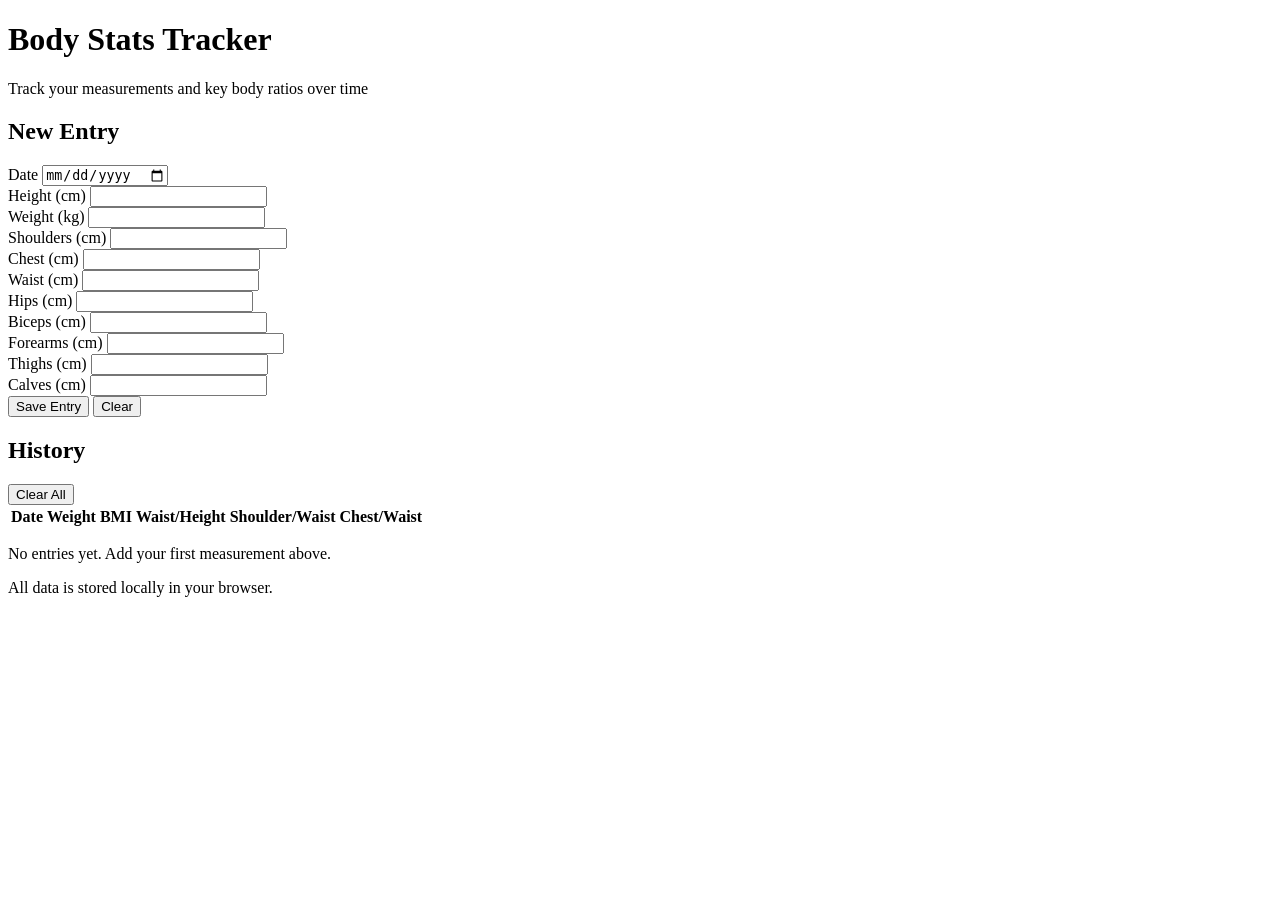
==== V-0.1 Initial Tracker/index.html @ 08870797 "Add files via upload" ====
<!DOCTYPE html>
<html lang="en">
<head>
  <meta charset="UTF-8" />
  <meta name="viewport" content="width=device-width, initial-scale=1.0" />
  <title>Body Stats Tracker</title>
  <link rel="stylesheet" href="css/style.css" />
</head>
<body>
  <div class="container">
    <header>
      <h1>Body Stats Tracker</h1>
      <p class="subtitle">Track your measurements and key body ratios over time</p>
    </header>

    <main>
      <!-- Entry Form -->
      <section class="card">
        <h2>New Entry</h2>
        <form id="entry-form">
          <div class="form-grid">
            <div class="form-group">
              <label for="date">Date</label>
              <input type="date" id="date" name="date" required />
            </div>
            <div class="form-group">
              <label for="height">Height (cm)</label>
              <input type="number" id="height" name="height" step="0.1" min="0" required />
            </div>
            <div class="form-group">
              <label for="weight">Weight (kg)</label>
              <input type="number" id="weight" name="weight" step="0.1" min="0" required />
            </div>
            <div class="form-group">
              <label for="shoulders">Shoulders (cm)</label>
              <input type="number" id="shoulders" name="shoulders" step="0.1" min="0" />
            </div>
            <div class="form-group">
              <label for="chest">Chest (cm)</label>
              <input type="number" id="chest" name="chest" step="0.1" min="0" />
            </div>
            <div class="form-group">
              <label for="waist">Waist (cm)</label>
              <input type="number" id="waist" name="waist" step="0.1" min="0" required />
            </div>
            <div class="form-group">
              <label for="hips">Hips (cm)</label>
              <input type="number" id="hips" name="hips" step="0.1" min="0" />
            </div>
            <div class="form-group">
              <label for="biceps">Biceps (cm)</label>
              <input type="number" id="biceps" name="biceps" step="0.1" min="0" />
            </div>
            <div class="form-group">
              <label for="forearms">Forearms (cm)</label>
              <input type="number" id="forearms" name="forearms" step="0.1" min="0" />
            </div>
            <div class="form-group">
              <label for="thighs">Thighs (cm)</label>
              <input type="number" id="thighs" name="thighs" step="0.1" min="0" />
            </div>
            <div class="form-group">
              <label for="calves">Calves (cm)</label>
              <input type="number" id="calves" name="calves" step="0.1" min="0" />
            </div>
          </div>

          <div class="form-actions">
            <button type="submit" class="btn btn-primary">Save Entry</button>
            <button type="button" id="clear-form" class="btn btn-secondary">Clear</button>
          </div>
        </form>
      </section>

      <!-- Latest Results -->
      <section class="card" id="results-section" hidden>
        <h2>Latest Results</h2>
        <div class="results-grid" id="results-grid">
          <!-- Results injected by JS -->
        </div>
      </section>

      <!-- History -->
      <section class="card">
        <div class="card-header-row">
          <h2>History</h2>
          <button type="button" id="clear-history" class="btn btn-danger">Clear All</button>
        </div>
        <div class="table-wrapper">
          <table id="history-table">
            <thead>
              <tr>
                <th>Date</th>
                <th>Weight</th>
                <th>BMI</th>
                <th>Waist/Height</th>
                <th>Shoulder/Waist</th>
                <th>Chest/Waist</th>
                <th></th>
              </tr>
            </thead>
            <tbody id="history-body">
              <!-- Rows injected by JS -->
            </tbody>
          </table>
        </div>
        <p id="empty-message" class="empty-message">No entries yet. Add your first measurement above.</p>
      </section>
    </main>

    <footer>
      <p>All data is stored locally in your browser.</p>
    </footer>
  </div>

  <script src="js/script.js"></script>
</body>
</html>
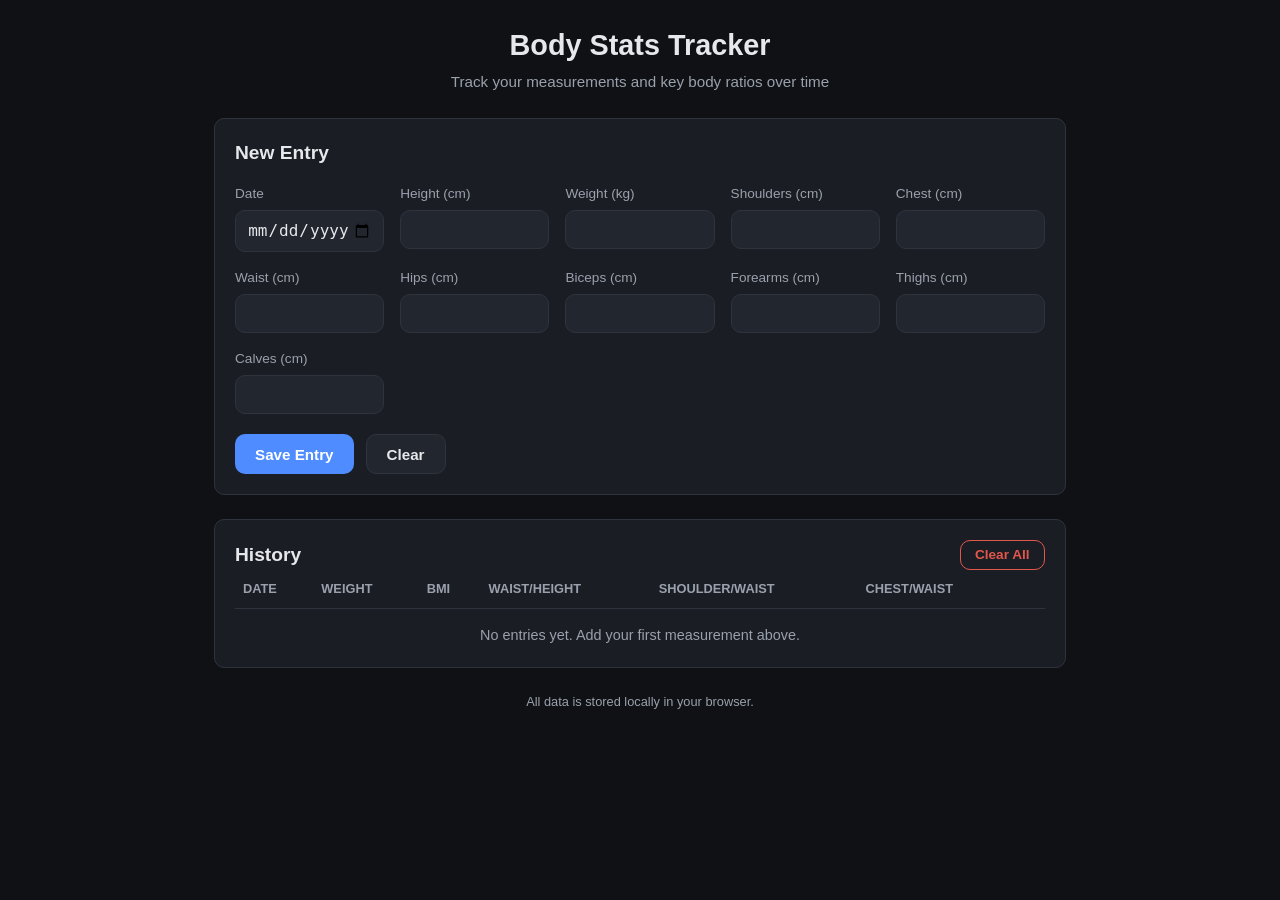
==== commit d5b90ce1: "Update index.html" ====
--- a/V-0.1 Initial Tracker/index.html
+++ b/V-0.1 Initial Tracker/index.html
@@ -4,7 +4,7 @@
   <meta charset="UTF-8" />
   <meta name="viewport" content="width=device-width, initial-scale=1.0" />
   <title>Body Stats Tracker</title>
-  <link rel="stylesheet" href="css/style.css" />
+ <link rel="stylesheet" href="style.css">
 </head>
 <body>
   <div class="container">
--- a/V-0.1 Initial Tracker/style.css
+++ b/V-0.1 Initial Tracker/style.css
@@ -0,0 +1,264 @@
+:root {
+  --bg: #0f1115;
+  --surface: #1a1d24;
+  --surface-alt: #22262f;
+  --border: #2e333d;
+  --text: #e6e8eb;
+  --text-muted: #9aa1ac;
+  --accent: #4f8cff;
+  --accent-hover: #3b73e0;
+  --danger: #e2574c;
+  --danger-hover: #c8473d;
+  --radius: 10px;
+}
+
+* {
+  box-sizing: border-box;
+}
+
+body {
+  margin: 0;
+  font-family: -apple-system, BlinkMacSystemFont, "Segoe UI", Roboto, Helvetica, Arial, sans-serif;
+  background: var(--bg);
+  color: var(--text);
+  line-height: 1.5;
+}
+
+.container {
+  max-width: 900px;
+  margin: 0 auto;
+  padding: 1.5rem;
+}
+
+header {
+  text-align: center;
+  margin-bottom: 1.5rem;
+}
+
+header h1 {
+  margin: 0 0 0.25rem;
+  font-size: 1.8rem;
+}
+
+.subtitle {
+  color: var(--text-muted);
+  margin: 0;
+  font-size: 0.95rem;
+}
+
+.card {
+  background: var(--surface);
+  border: 1px solid var(--border);
+  border-radius: var(--radius);
+  padding: 1.25rem;
+  margin-bottom: 1.5rem;
+}
+
+.card h2 {
+  margin-top: 0;
+  margin-bottom: 1rem;
+  font-size: 1.2rem;
+}
+
+.card-header-row {
+  display: flex;
+  justify-content: space-between;
+  align-items: center;
+  flex-wrap: wrap;
+  gap: 0.5rem;
+}
+
+.card-header-row h2 {
+  margin-bottom: 0;
+}
+
+.form-grid {
+  display: grid;
+  grid-template-columns: repeat(auto-fit, minmax(140px, 1fr));
+  gap: 1rem;
+}
+
+.form-group {
+  display: flex;
+  flex-direction: column;
+  gap: 0.35rem;
+}
+
+.form-group label {
+  font-size: 0.85rem;
+  color: var(--text-muted);
+}
+
+.form-group input {
+  background: var(--surface-alt);
+  border: 1px solid var(--border);
+  border-radius: var(--radius);
+  padding: 0.6rem 0.7rem;
+  color: var(--text);
+  font-size: 1rem;
+  width: 100%;
+}
+
+.form-group input:focus {
+  outline: none;
+  border-color: var(--accent);
+}
+
+.form-actions {
+  display: flex;
+  gap: 0.75rem;
+  margin-top: 1.25rem;
+  flex-wrap: wrap;
+}
+
+.btn {
+  border: none;
+  border-radius: var(--radius);
+  padding: 0.65rem 1.25rem;
+  font-size: 0.95rem;
+  font-weight: 600;
+  cursor: pointer;
+  transition: background 0.15s ease;
+}
+
+.btn-primary {
+  background: var(--accent);
+  color: #fff;
+}
+
+.btn-primary:hover {
+  background: var(--accent-hover);
+}
+
+.btn-secondary {
+  background: var(--surface-alt);
+  color: var(--text);
+  border: 1px solid var(--border);
+}
+
+.btn-secondary:hover {
+  background: var(--border);
+}
+
+.btn-danger {
+  background: transparent;
+  color: var(--danger);
+  border: 1px solid var(--danger);
+  padding: 0.4rem 0.9rem;
+  font-size: 0.85rem;
+}
+
+.btn-danger:hover {
+  background: var(--danger);
+  color: #fff;
+}
+
+.btn-delete {
+  background: transparent;
+  color: var(--danger);
+  border: 1px solid var(--border);
+  border-radius: var(--radius);
+  padding: 0.3rem 0.6rem;
+  font-size: 0.8rem;
+  cursor: pointer;
+}
+
+.btn-delete:hover {
+  background: var(--danger);
+  color: #fff;
+  border-color: var(--danger);
+}
+
+.results-grid {
+  display: grid;
+  grid-template-columns: repeat(auto-fit, minmax(150px, 1fr));
+  gap: 1rem;
+}
+
+.result-item {
+  background: var(--surface-alt);
+  border: 1px solid var(--border);
+  border-radius: var(--radius);
+  padding: 0.9rem;
+  text-align: center;
+}
+
+.result-item .label {
+  display: block;
+  color: var(--text-muted);
+  font-size: 0.8rem;
+  margin-bottom: 0.35rem;
+}
+
+.result-item .value {
+  font-size: 1.4rem;
+  font-weight: 700;
+  color: var(--accent);
+}
+
+.result-item .note {
+  display: block;
+  margin-top: 0.25rem;
+  font-size: 0.75rem;
+  color: var(--text-muted);
+}
+
+.table-wrapper {
+  overflow-x: auto;
+}
+
+table {
+  width: 100%;
+  border-collapse: collapse;
+  font-size: 0.9rem;
+}
+
+th, td {
+  text-align: left;
+  padding: 0.6rem 0.5rem;
+  border-bottom: 1px solid var(--border);
+  white-space: nowrap;
+}
+
+th {
+  color: var(--text-muted);
+  font-weight: 600;
+  font-size: 0.8rem;
+  text-transform: uppercase;
+}
+
+.empty-message {
+  color: var(--text-muted);
+  text-align: center;
+  margin: 1rem 0 0;
+  font-size: 0.9rem;
+}
+
+footer {
+  text-align: center;
+  color: var(--text-muted);
+  font-size: 0.8rem;
+  margin-top: 1rem;
+}
+
+@media (max-width: 480px) {
+  .container {
+    padding: 1rem;
+  }
+
+  header h1 {
+    font-size: 1.5rem;
+  }
+
+  .card {
+    padding: 1rem;
+  }
+
+  .form-actions {
+    flex-direction: column;
+  }
+
+  .btn {
+    width: 100%;
+  }
+}
